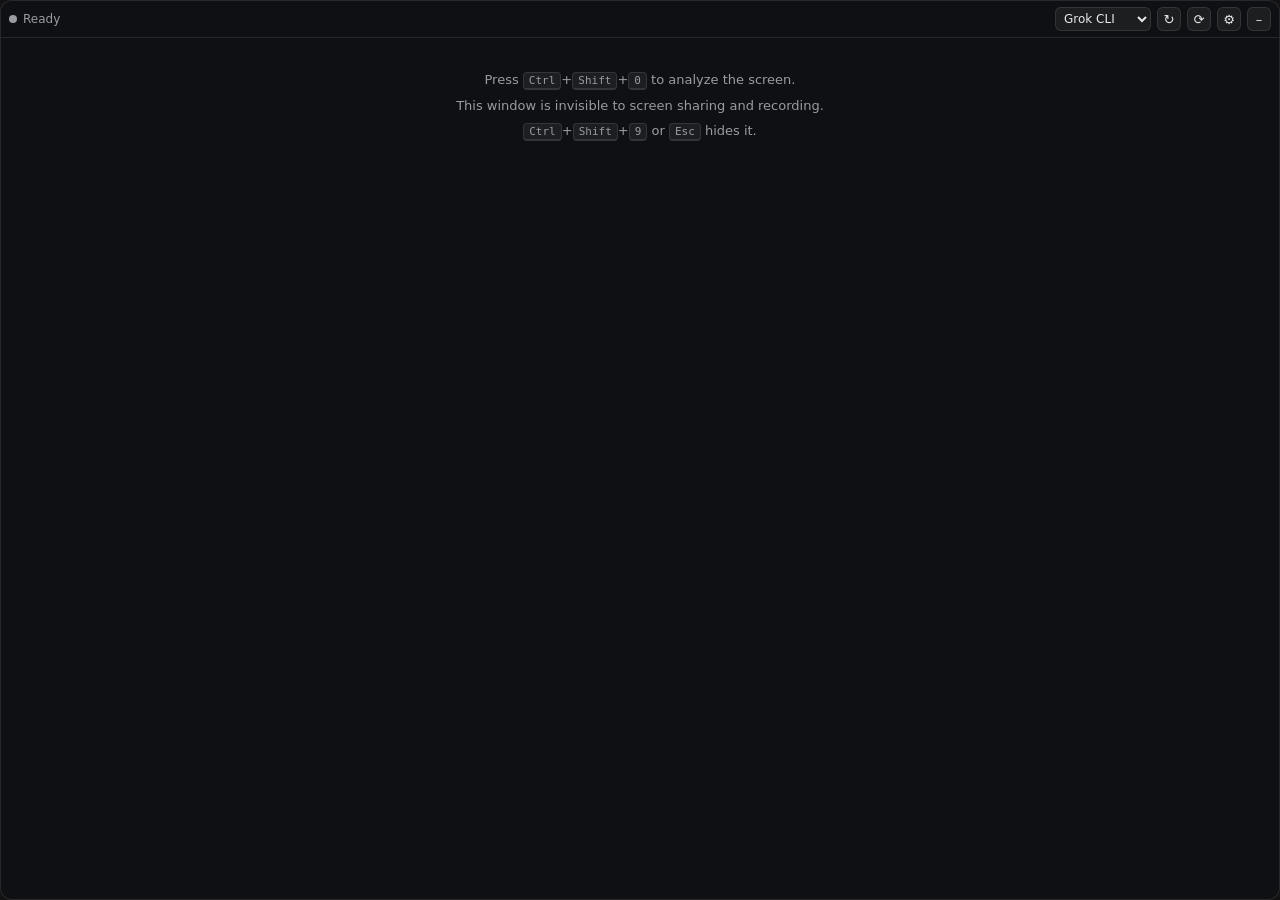
==== tauri-app/ui/index.html @ 997601fe "feat(tauri): add Tauri screen assistant with Grok and Codex CLI providers Phase 0 of the Electron ->" ====
<!doctype html>
<html lang="en">
<head>
  <meta charset="utf-8" />
  <meta name="viewport" content="width=device-width, initial-scale=1" />
  <title>Answer</title>
  <link rel="stylesheet" href="answer.css" />
  <script src="vendor/marked.umd.js"></script>
</head>
<body>
  <div id="card">
    <header id="bar" data-tauri-drag-region>
      <span id="dot" class="dot idle"></span>
      <span id="status" data-tauri-drag-region>Ready</span>
      <select id="provider" title="AI provider">
        <option value="grok">Grok CLI</option>
        <option value="codex">Codex CLI</option>
        <option value="gemini">Gemini API</option>
      </select>
      <button id="ask" title="Analyze screen (Ctrl+Shift+0)">&#8635;</button>
      <button id="reset" title="New conversation">&#10227;</button>
      <button id="gear" title="Settings">&#9881;</button>
      <button id="hide" title="Hide (Ctrl+Shift+9 or Esc)">&#8211;</button>
    </header>

    <form id="settings" hidden>
      <label>Code language
        <select name="language">
          <option value="auto">Auto (from screen)</option>
          <option>Python</option><option>C++</option><option>Java</option>
          <option>JavaScript</option><option>TypeScript</option><option>C</option>
          <option>Go</option><option>Rust</option><option>C#</option><option>SQL</option>
        </select>
      </label>
      <label>Extra instructions
        <textarea name="extra_instructions" rows="2" placeholder="e.g. Answer in German. Keep code short."></textarea>
      </label>
      <fieldset>
        <legend>Grok CLI</legend>
        <label>Model <input name="grok_model" placeholder="default (e.g. grok-4.7-build-fast)" /></label>
        <label>Effort
          <select name="grok_effort"><option>low</option><option>medium</option><option>high</option><option>xhigh</option></select>
        </label>
        <label>Path <input name="grok_path" placeholder="auto-detect" /></label>
      </fieldset>
      <fieldset>
        <legend>Codex CLI</legend>
        <label>Model <input name="codex_model" placeholder="gpt-6-luna" /></label>
        <label>Effort
          <select name="codex_effort"><option>low</option><option>medium</option><option>high</option><option>xhigh</option><option>max</option></select>
        </label>
        <label>Path <input name="codex_path" placeholder="auto-detect" /></label>
      </fieldset>
      <fieldset>
        <legend>Gemini API</legend>
        <label>API key <input name="gemini_api_key" type="password" autocomplete="off" /></label>
        <label>Model <input name="gemini_model" /></label>
      </fieldset>
      <div class="row">
        <small id="path"></small>
        <button type="button" id="quit" class="ghost">Quit app</button>
        <button type="submit">Save</button>
      </div>
    </form>

    <main id="answer">
      <div class="hint">
        <p>Press <kbd>Ctrl</kbd>+<kbd>Shift</kbd>+<kbd>0</kbd> to analyze the screen.</p>
        <p>This window is invisible to screen sharing and recording.</p>
        <p><kbd>Ctrl</kbd>+<kbd>Shift</kbd>+<kbd>9</kbd> or <kbd>Esc</kbd> hides it.</p>
      </div>
    </main>
    <footer id="meta"></footer>
  </div>
  <script src="answer.js"></script>
</body>
</html>
---- tauri-app/ui/answer.css ----
:root {
  --bg: rgba(16, 17, 21, 0.90);
  --bg-raised: rgba(255, 255, 255, 0.06);
  --border: rgba(255, 255, 255, 0.10);
  --text: #e8e8ea;
  --muted: #9a9ba3;
  --accent: #7aa2ff;
  --ok: #4ade80;
  --busy: #fbbf24;
  --bad: #f87171;
  --code-bg: rgba(0, 0, 0, 0.45);
  color-scheme: dark;
}

* { box-sizing: border-box; }

html, body {
  margin: 0;
  height: 100%;
  background: transparent;
  overflow: hidden;
  font: 13px/1.5 "Segoe UI", system-ui, -apple-system, sans-serif;
  color: var(--text);
}

#card {
  height: 100%;
  display: flex;
  flex-direction: column;
  background: var(--bg);
  border: 1px solid var(--border);
  border-radius: 12px;
  overflow: hidden;
}

/* ------------------------------------------------------------ header */
#bar {
  display: flex;
  align-items: center;
  gap: 6px;
  padding: 6px 8px;
  border-bottom: 1px solid var(--border);
  cursor: grab;
  user-select: none;
  flex: none;
}
#status {
  flex: 1;
  min-width: 0;
  overflow: hidden;
  white-space: nowrap;
  text-overflow: ellipsis;
  color: var(--muted);
  font-size: 12px;
}
.dot { width: 8px; height: 8px; border-radius: 50%; flex: none; }
.dot.idle { background: var(--muted); }
.dot.busy { background: var(--busy); animation: pulse 1s ease-in-out infinite; }
.dot.ok { background: var(--ok); }
.dot.bad { background: var(--bad); }
@keyframes pulse { 50% { opacity: 0.3; } }

button, select, input, textarea {
  font: inherit;
  color: var(--text);
  background: var(--bg-raised);
  border: 1px solid var(--border);
  border-radius: 6px;
}
#bar button {
  width: 24px; height: 24px; padding: 0;
  cursor: pointer; line-height: 1;
}
#bar select { height: 24px; padding: 0 4px; font-size: 12px; }
button:hover { border-color: var(--accent); }

/* ------------------------------------------------------------ settings */
#settings {
  padding: 8px 10px;
  border-bottom: 1px solid var(--border);
  overflow: auto;
  max-height: 70%;
  display: grid;
  gap: 6px;
  flex: none;
}
#settings[hidden] { display: none; }
#settings label { display: grid; grid-template-columns: 96px 1fr; align-items: center; gap: 6px; font-size: 12px; color: var(--muted); }
#settings input, #settings select, #settings textarea { padding: 3px 6px; width: 100%; }
#settings fieldset { border: 1px solid var(--border); border-radius: 8px; padding: 4px 8px 8px; display: grid; gap: 4px; margin: 0; }
#settings legend { font-size: 11px; color: var(--muted); padding: 0 4px; }
#settings .row { display: flex; gap: 6px; align-items: center; }
#settings .row small { flex: 1; color: var(--muted); font-size: 10px; overflow: hidden; text-overflow: ellipsis; white-space: nowrap; }
#settings button { padding: 3px 12px; cursor: pointer; }
#settings button.ghost { background: transparent; color: var(--bad); }

/* ------------------------------------------------------------ answer */
#answer {
  flex: 1;
  overflow: auto;
  padding: 8px 12px 12px;
  user-select: text;
}
#answer::-webkit-scrollbar { width: 8px; }
#answer::-webkit-scrollbar-thumb { background: rgba(255,255,255,0.15); border-radius: 4px; }

.hint { color: var(--muted); text-align: center; padding-top: 18px; }
.hint p { margin: 6px 0; }
kbd {
  font: 11px ui-monospace, Consolas, monospace;
  padding: 1px 5px;
  border: 1px solid var(--border);
  border-bottom-width: 2px;
  border-radius: 4px;
  background: var(--bg-raised);
}

.error { color: var(--bad); white-space: pre-wrap; }

#answer h1, #answer h2, #answer h3 { font-size: 14px; margin: 12px 0 4px; }
#answer p { margin: 6px 0; }
#answer ul, #answer ol { margin: 6px 0; padding-left: 20px; }
#answer a { color: var(--accent); }
#answer code {
  font: 12px/1.45 ui-monospace, "Cascadia Code", Consolas, monospace;
  background: var(--code-bg);
  padding: 1px 4px;
  border-radius: 4px;
}
#answer pre {
  position: relative;
  background: var(--code-bg);
  border: 1px solid var(--border);
  border-radius: 8px;
  padding: 8px 10px;
  overflow: auto;
}
#answer pre code { background: none; padding: 0; }
#answer pre .copy {
  position: absolute; top: 4px; right: 4px;
  font-size: 11px; padding: 1px 6px; cursor: pointer; opacity: 0.6;
}
#answer pre:hover .copy { opacity: 1; }
#answer table { border-collapse: collapse; margin: 6px 0; }
#answer th, #answer td { border: 1px solid var(--border); padding: 2px 6px; }

#meta {
  flex: none;
  font-size: 10px;
  color: var(--muted);
  padding: 2px 10px 4px;
  text-align: right;
  min-height: 18px;
}
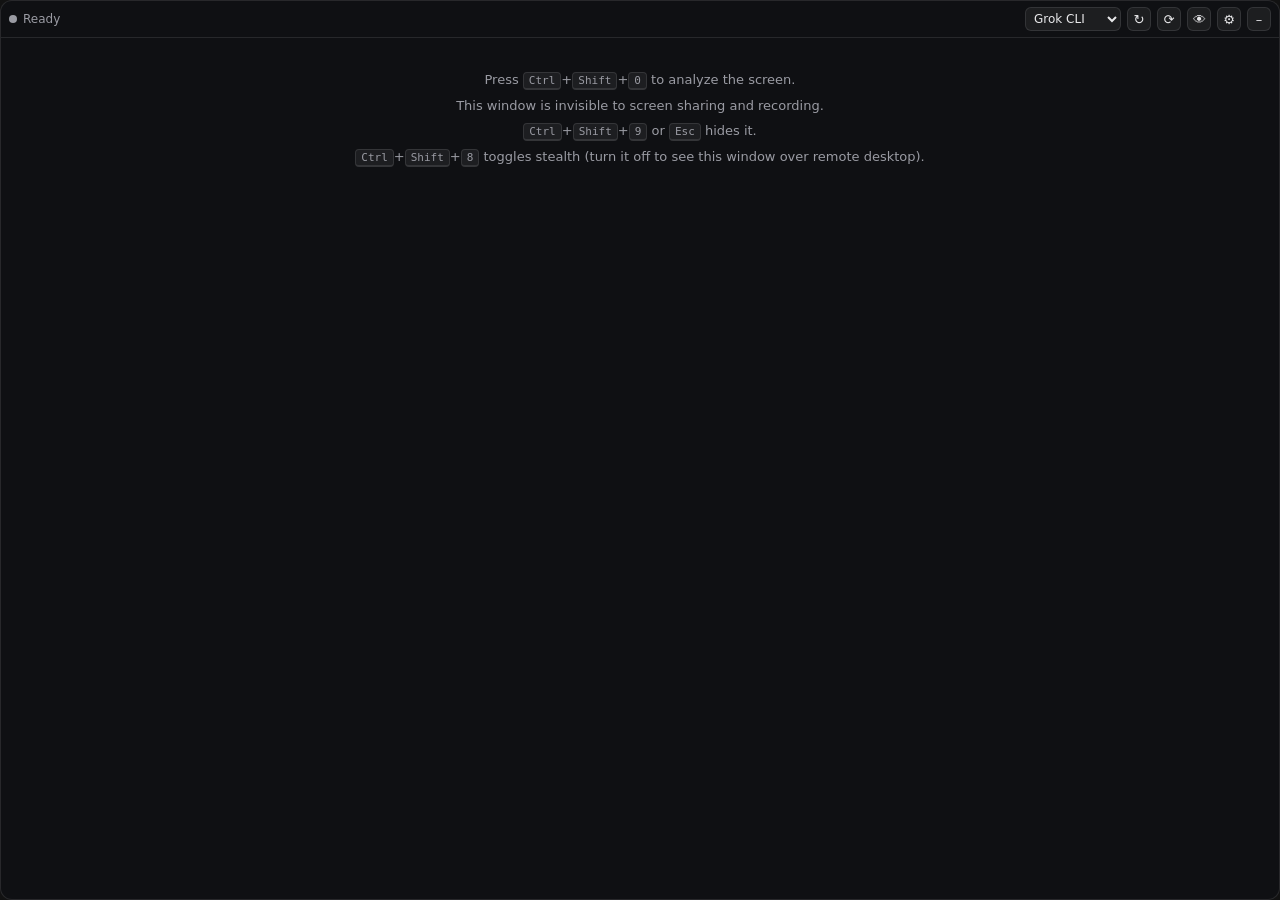
==== commit 2bb667ee: "feat(tauri): runtime stealth toggle and single-instance guard - Ctrl+Shift+8, a header button and a " ====
--- a/tauri-app/ui/index.html
+++ b/tauri-app/ui/index.html
@@ -19,9 +19,13 @@
       </select>
       <button id="ask" title="Analyze screen (Ctrl+Shift+0)">&#8635;</button>
       <button id="reset" title="New conversation">&#10227;</button>
+      <button id="stealthBtn" title="Stealth on: hidden from capture. Click or Ctrl+Shift+8 to toggle.">&#128065;</button>
       <button id="gear" title="Settings">&#9881;</button>
       <button id="hide" title="Hide (Ctrl+Shift+9 or Esc)">&#8211;</button>
     </header>
+    <div id="stealthWarn" hidden>
+      Stealth OFF: screen share, recording and remote desktop can see this window. Ctrl+Shift+8 turns it on.
+    </div>
 
     <form id="settings" hidden>
       <label>Code language
@@ -68,6 +72,7 @@
         <p>Press <kbd>Ctrl</kbd>+<kbd>Shift</kbd>+<kbd>0</kbd> to analyze the screen.</p>
         <p>This window is invisible to screen sharing and recording.</p>
         <p><kbd>Ctrl</kbd>+<kbd>Shift</kbd>+<kbd>9</kbd> or <kbd>Esc</kbd> hides it.</p>
+        <p><kbd>Ctrl</kbd>+<kbd>Shift</kbd>+<kbd>8</kbd> toggles stealth (turn it off to see this window over remote desktop).</p>
       </div>
     </main>
     <footer id="meta"></footer>
--- a/tauri-app/ui/answer.css
+++ b/tauri-app/ui/answer.css
@@ -73,6 +73,17 @@
 }
 #bar select { height: 24px; padding: 0 4px; font-size: 12px; }
 button:hover { border-color: var(--accent); }
+
+#stealthWarn {
+  flex: none;
+  padding: 4px 10px;
+  font-size: 11px;
+  font-weight: 600;
+  color: #fff;
+  background: rgba(220, 38, 38, 0.85);
+}
+#stealthWarn[hidden] { display: none; }
+#bar button.off { border-color: var(--bad); color: var(--bad); }
 
 /* ------------------------------------------------------------ settings */
 #settings {
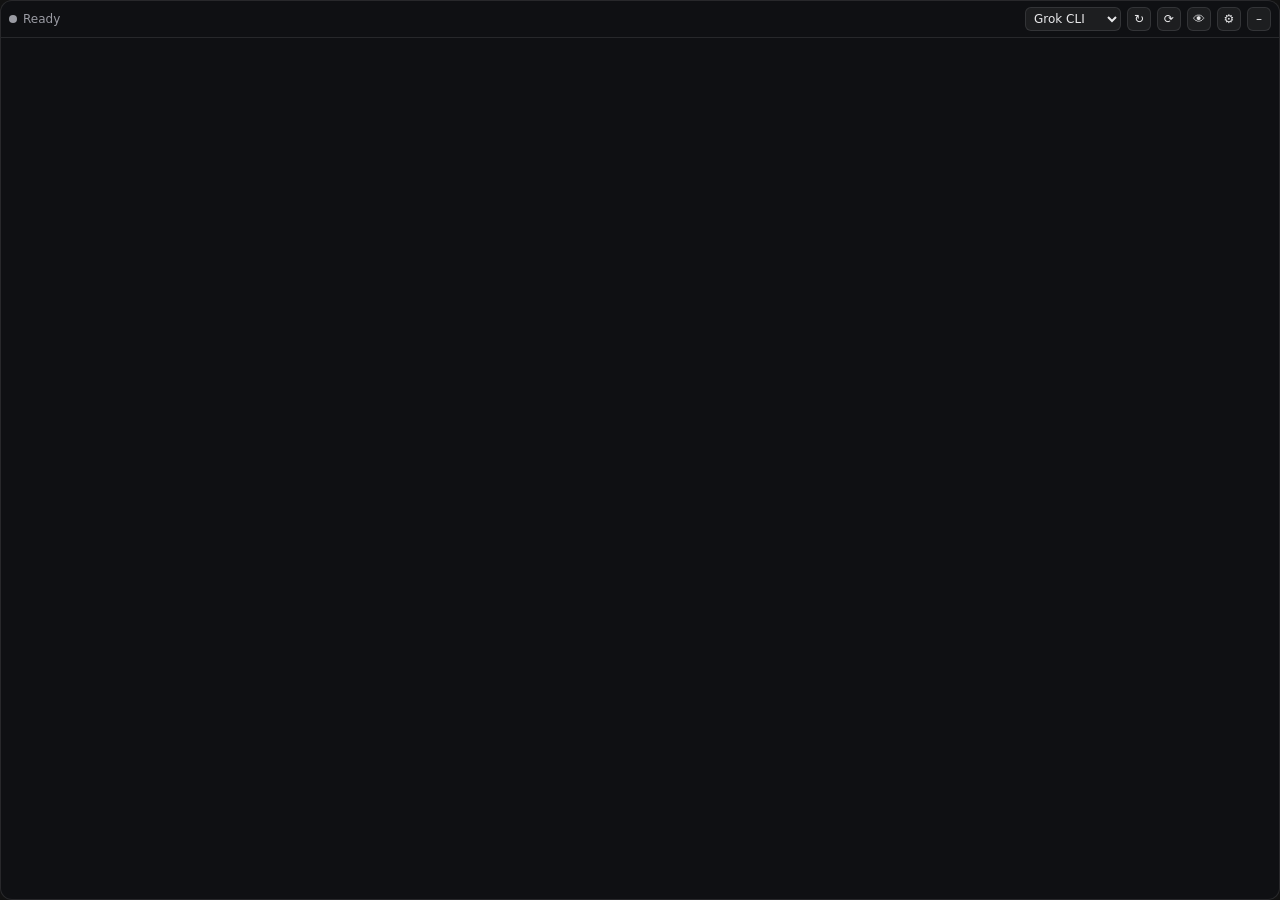
==== commit 5903d0ee: "feat(tauri): settings window, configurable hotkeys and look, v2.0.0 release Settings window (tray "S" ====
--- a/tauri-app/ui/index.html
+++ b/tauri-app/ui/index.html
@@ -12,69 +12,23 @@
     <header id="bar" data-tauri-drag-region>
       <span id="dot" class="dot idle"></span>
       <span id="status" data-tauri-drag-region>Ready</span>
+      <span id="clickBadge" class="badge" hidden title="Clicks pass through this window. Use the click-through hotkey or the tray menu to turn it off.">click-through</span>
       <select id="provider" title="AI provider">
         <option value="grok">Grok CLI</option>
         <option value="codex">Codex CLI</option>
         <option value="gemini">Gemini API</option>
       </select>
-      <button id="ask" title="Analyze screen (Ctrl+Shift+0)">&#8635;</button>
+      <button id="ask" title="Analyze screen">&#8635;</button>
       <button id="reset" title="New conversation">&#10227;</button>
-      <button id="stealthBtn" title="Stealth on: hidden from capture. Click or Ctrl+Shift+8 to toggle.">&#128065;</button>
+      <button id="stealthBtn" title="Stealth">&#128065;</button>
       <button id="gear" title="Settings">&#9881;</button>
-      <button id="hide" title="Hide (Ctrl+Shift+9 or Esc)">&#8211;</button>
+      <button id="hide" title="Hide (Esc)">&#8211;</button>
     </header>
     <div id="stealthWarn" hidden>
-      Stealth OFF: screen share, recording and remote desktop can see this window. Ctrl+Shift+8 turns it on.
+      Stealth OFF: screen share, recording and remote desktop can see this window.
     </div>
 
-    <form id="settings" hidden>
-      <label>Code language
-        <select name="language">
-          <option value="auto">Auto (from screen)</option>
-          <option>Python</option><option>C++</option><option>Java</option>
-          <option>JavaScript</option><option>TypeScript</option><option>C</option>
-          <option>Go</option><option>Rust</option><option>C#</option><option>SQL</option>
-        </select>
-      </label>
-      <label>Extra instructions
-        <textarea name="extra_instructions" rows="2" placeholder="e.g. Answer in German. Keep code short."></textarea>
-      </label>
-      <fieldset>
-        <legend>Grok CLI</legend>
-        <label>Model <input name="grok_model" placeholder="default (e.g. grok-4.7-build-fast)" /></label>
-        <label>Effort
-          <select name="grok_effort"><option>low</option><option>medium</option><option>high</option><option>xhigh</option></select>
-        </label>
-        <label>Path <input name="grok_path" placeholder="auto-detect" /></label>
-      </fieldset>
-      <fieldset>
-        <legend>Codex CLI</legend>
-        <label>Model <input name="codex_model" placeholder="gpt-6-luna" /></label>
-        <label>Effort
-          <select name="codex_effort"><option>low</option><option>medium</option><option>high</option><option>xhigh</option><option>max</option></select>
-        </label>
-        <label>Path <input name="codex_path" placeholder="auto-detect" /></label>
-      </fieldset>
-      <fieldset>
-        <legend>Gemini API</legend>
-        <label>API key <input name="gemini_api_key" type="password" autocomplete="off" /></label>
-        <label>Model <input name="gemini_model" /></label>
-      </fieldset>
-      <div class="row">
-        <small id="path"></small>
-        <button type="button" id="quit" class="ghost">Quit app</button>
-        <button type="submit">Save</button>
-      </div>
-    </form>
-
-    <main id="answer">
-      <div class="hint">
-        <p>Press <kbd>Ctrl</kbd>+<kbd>Shift</kbd>+<kbd>0</kbd> to analyze the screen.</p>
-        <p>This window is invisible to screen sharing and recording.</p>
-        <p><kbd>Ctrl</kbd>+<kbd>Shift</kbd>+<kbd>9</kbd> or <kbd>Esc</kbd> hides it.</p>
-        <p><kbd>Ctrl</kbd>+<kbd>Shift</kbd>+<kbd>8</kbd> toggles stealth (turn it off to see this window over remote desktop).</p>
-      </div>
-    </main>
+    <main id="answer"></main>
     <footer id="meta"></footer>
   </div>
   <script src="answer.js"></script>
--- a/tauri-app/ui/answer.css
+++ b/tauri-app/ui/answer.css
@@ -1,5 +1,8 @@
 :root {
-  --bg: rgba(16, 17, 21, 0.90);
+  --alpha: 0.9;
+  --font-size: 13px;
+  --bg-rgb: 16, 17, 21;
+  --bg: rgba(var(--bg-rgb), var(--alpha));
   --bg-raised: rgba(255, 255, 255, 0.06);
   --border: rgba(255, 255, 255, 0.10);
   --text: #e8e8ea;
@@ -11,6 +14,19 @@
   --code-bg: rgba(0, 0, 0, 0.45);
   color-scheme: dark;
 }
+:root[data-theme="light"] {
+  --bg-rgb: 250, 250, 252;
+  --bg-raised: rgba(0, 0, 0, 0.05);
+  --border: rgba(0, 0, 0, 0.12);
+  --text: #1c1d21;
+  --muted: #5d5f68;
+  --accent: #2f5bd3;
+  --ok: #16a34a;
+  --busy: #d97706;
+  --bad: #dc2626;
+  --code-bg: rgba(0, 0, 0, 0.06);
+  color-scheme: light;
+}
 
 * { box-sizing: border-box; }
 
@@ -19,7 +35,7 @@
   height: 100%;
   background: transparent;
   overflow: hidden;
-  font: 13px/1.5 "Segoe UI", system-ui, -apple-system, sans-serif;
+  font: var(--font-size)/1.5 "Segoe UI", system-ui, -apple-system, sans-serif;
   color: var(--text);
 }
 
@@ -43,6 +59,7 @@
   cursor: grab;
   user-select: none;
   flex: none;
+  font-size: 12px;
 }
 #status {
   flex: 1;
@@ -51,7 +68,6 @@
   white-space: nowrap;
   text-overflow: ellipsis;
   color: var(--muted);
-  font-size: 12px;
 }
 .dot { width: 8px; height: 8px; border-radius: 50%; flex: none; }
 .dot.idle { background: var(--muted); }
@@ -60,7 +76,17 @@
 .dot.bad { background: var(--bad); }
 @keyframes pulse { 50% { opacity: 0.3; } }
 
-button, select, input, textarea {
+.badge {
+  flex: none;
+  font-size: 10px;
+  padding: 1px 6px;
+  border-radius: 8px;
+  color: var(--busy);
+  border: 1px solid var(--busy);
+}
+.badge[hidden] { display: none; }
+
+button, select {
   font: inherit;
   color: var(--text);
   background: var(--bg-raised);
@@ -69,10 +95,11 @@
 }
 #bar button {
   width: 24px; height: 24px; padding: 0;
-  cursor: pointer; line-height: 1;
+  cursor: pointer; line-height: 1; flex: none;
 }
-#bar select { height: 24px; padding: 0 4px; font-size: 12px; }
+#bar select { height: 24px; padding: 0 4px; flex: none; }
 button:hover { border-color: var(--accent); }
+#bar button.off { border-color: var(--bad); color: var(--bad); }
 
 #stealthWarn {
   flex: none;
@@ -83,27 +110,6 @@
   background: rgba(220, 38, 38, 0.85);
 }
 #stealthWarn[hidden] { display: none; }
-#bar button.off { border-color: var(--bad); color: var(--bad); }
-
-/* ------------------------------------------------------------ settings */
-#settings {
-  padding: 8px 10px;
-  border-bottom: 1px solid var(--border);
-  overflow: auto;
-  max-height: 70%;
-  display: grid;
-  gap: 6px;
-  flex: none;
-}
-#settings[hidden] { display: none; }
-#settings label { display: grid; grid-template-columns: 96px 1fr; align-items: center; gap: 6px; font-size: 12px; color: var(--muted); }
-#settings input, #settings select, #settings textarea { padding: 3px 6px; width: 100%; }
-#settings fieldset { border: 1px solid var(--border); border-radius: 8px; padding: 4px 8px 8px; display: grid; gap: 4px; margin: 0; }
-#settings legend { font-size: 11px; color: var(--muted); padding: 0 4px; }
-#settings .row { display: flex; gap: 6px; align-items: center; }
-#settings .row small { flex: 1; color: var(--muted); font-size: 10px; overflow: hidden; text-overflow: ellipsis; white-space: nowrap; }
-#settings button { padding: 3px 12px; cursor: pointer; }
-#settings button.ghost { background: transparent; color: var(--bad); }
 
 /* ------------------------------------------------------------ answer */
 #answer {
@@ -113,9 +119,9 @@
   user-select: text;
 }
 #answer::-webkit-scrollbar { width: 8px; }
-#answer::-webkit-scrollbar-thumb { background: rgba(255,255,255,0.15); border-radius: 4px; }
+#answer::-webkit-scrollbar-thumb { background: var(--border); border-radius: 4px; }
 
-.hint { color: var(--muted); text-align: center; padding-top: 18px; }
+.hint { color: var(--muted); text-align: center; padding-top: 14px; font-size: 12px; }
 .hint p { margin: 6px 0; }
 kbd {
   font: 11px ui-monospace, Consolas, monospace;
@@ -128,12 +134,12 @@
 
 .error { color: var(--bad); white-space: pre-wrap; }
 
-#answer h1, #answer h2, #answer h3 { font-size: 14px; margin: 12px 0 4px; }
+#answer h1, #answer h2, #answer h3 { font-size: 1.08em; margin: 12px 0 4px; }
 #answer p { margin: 6px 0; }
 #answer ul, #answer ol { margin: 6px 0; padding-left: 20px; }
 #answer a { color: var(--accent); }
 #answer code {
-  font: 12px/1.45 ui-monospace, "Cascadia Code", Consolas, monospace;
+  font: 0.92em/1.45 ui-monospace, "Cascadia Code", Consolas, monospace;
   background: var(--code-bg);
   padding: 1px 4px;
   border-radius: 4px;
